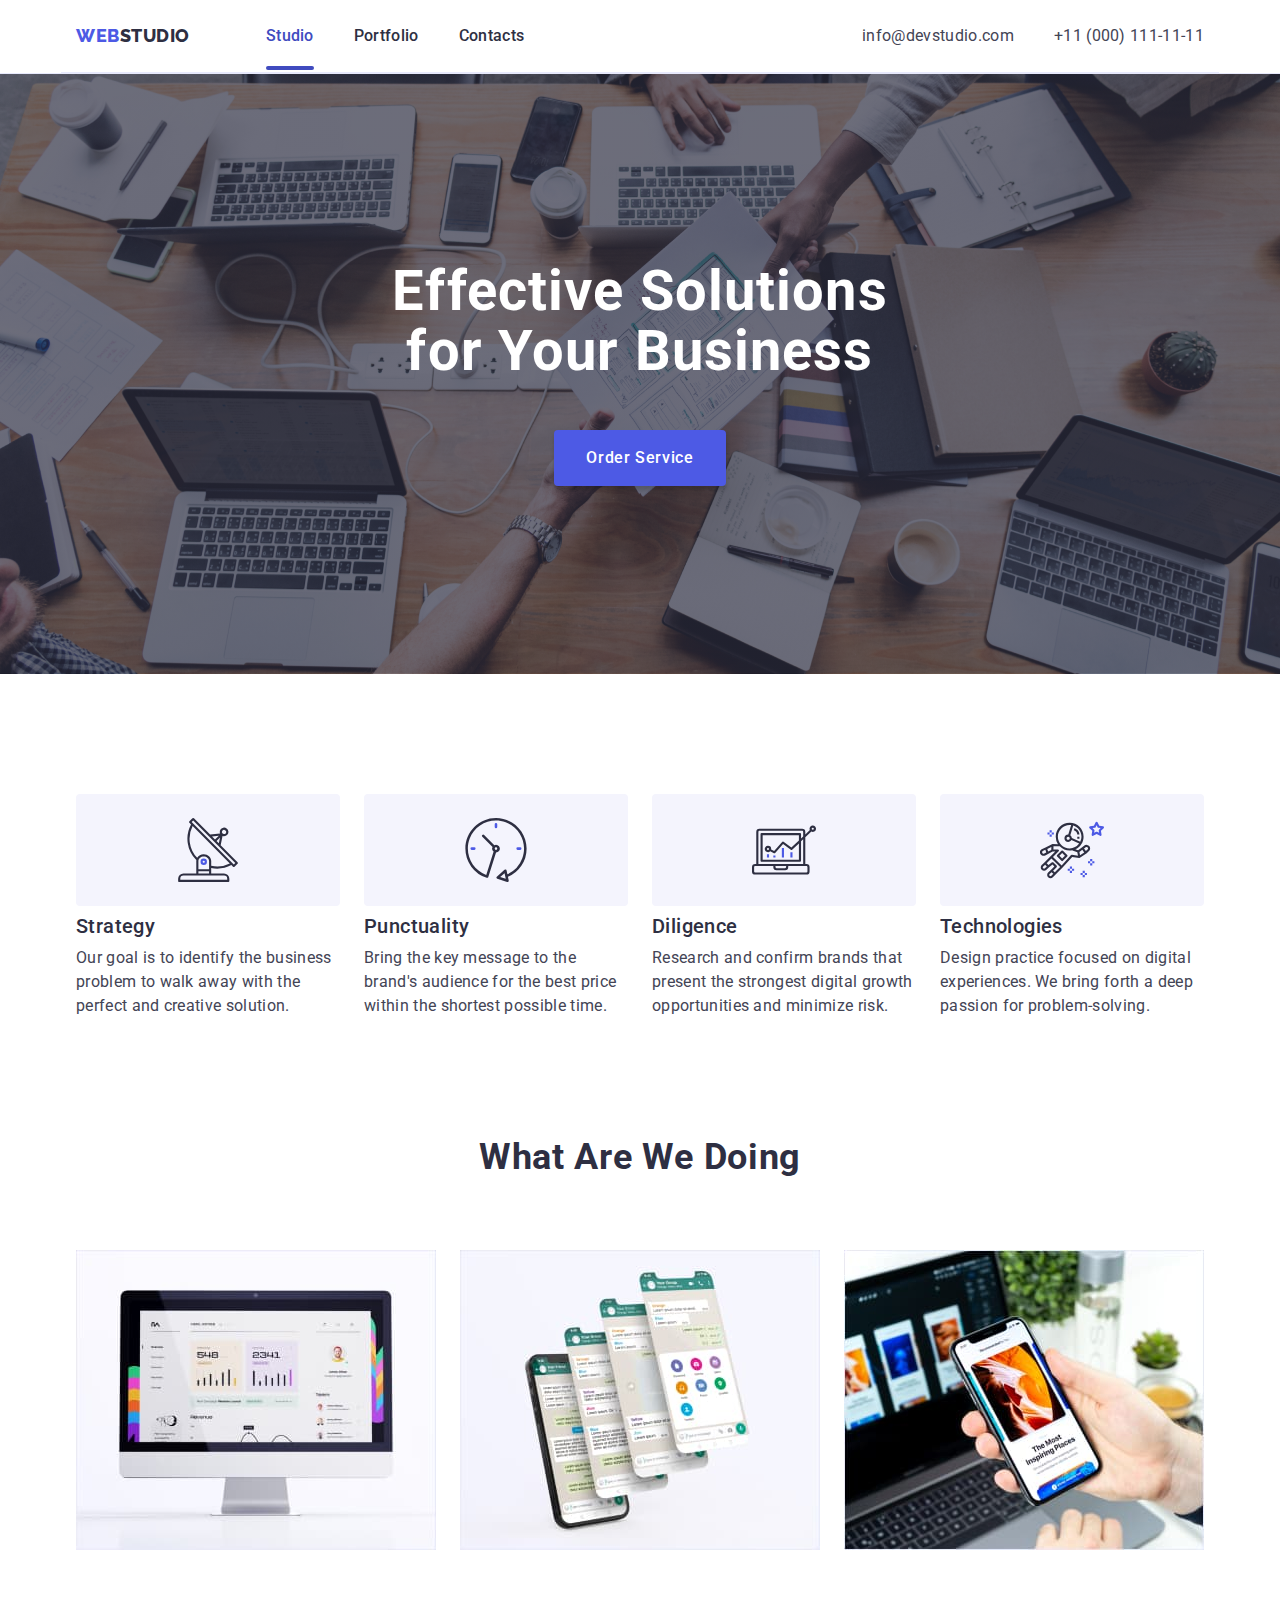
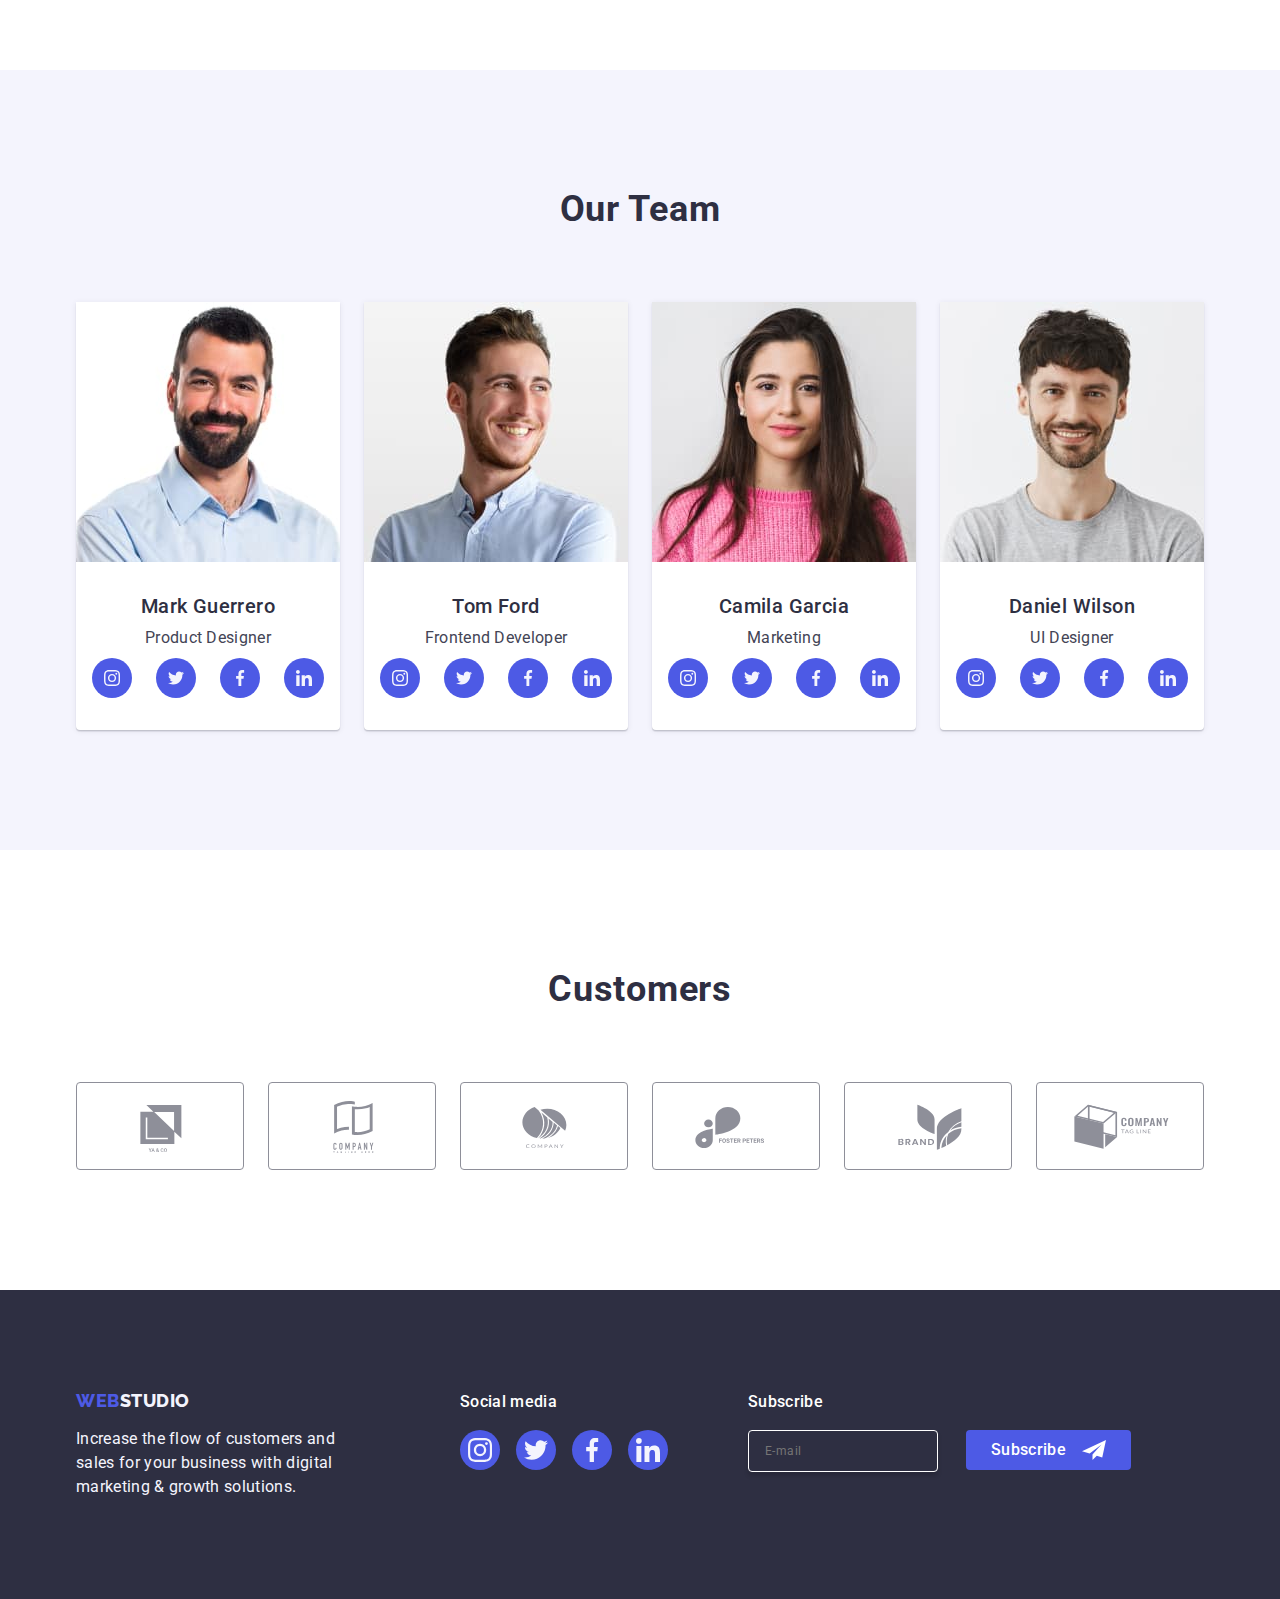
==== index.html @ 32d2d0d8 "added modal styles" ====
<!DOCTYPE html>
<html lang="en">
  <head>
    <meta charset="UTF-8" />
    <meta http-equiv="X-UA-Compatible" content="IE=edge" />
    <meta name="viewport" content="width=device-width, initial-scale=1.0" />
    <title>WebStudio</title>
    <link
      rel="stylesheet"
      href="https://cdnjs.cloudflare.com/ajax/libs/modern-normalize/2.0.0/modern-normalize.min.css"
    />
    <link rel="stylesheet" href="./css/styles.css" />
    <link rel="preconnect" href="https://fonts.googleapis.com" />
    <link rel="preconnect" href="https://fonts.gstatic.com" crossorigin />
    <link
      href="https://fonts.googleapis.com/css2?family=Raleway:wght@800&family=Roboto:wght@400;500;700;900&display=swap"
      rel="stylesheet"
    />
  </head>
  <body>
    <header class="header">
      <div class="hdr-container container">
        <nav class="nav-menu">
          <a href="./index.html" class="web link"
            >Web<span class="studio link">Studio</span></a
          >
          <ul class="nav-menu-list">
            <li>
              <a class="nav-menu-item current link" href="./index.html">Studio</a>
            </li>
            <li>
              <a class="nav-menu-item link" href="./portfolio.html"
                >Portfolio</a
              >
            </li>
            <li><a class="nav-menu-item link" href="">Contacts</a></li>
          </ul>
        </nav>
        <address class="address">
          <ul class="address-item link">
            <li>
              <a class="reference link" href="mailto:info@devstudio.com"
                >info@devstudio.com</a
              >
            </li>
            <li>
              <a class="reference link" href="tel:+110001111111"
                >+11 (000) 111-11-11</a
              >
            </li>
          </ul>
        </address>
      </div>
    </header>
    <main>
      <section class="hero-section">
        <div class="hero-container container">
          <h1 class="hero-title">Effective Solutions for Your Business</h1>
          <button class="hero-btn" type="button" data-modal-open>Order Service</button>
        </div>
      </section>
      <section class="features-section">
        <div class="features container">
          <h2 class="top visually-hidden">Features</h2>
          <ul class="features-list list">
            <li class="features-item">
              <div class="features-div">
              <svg class="features-icon" width="64" height="64">
                <use href="./images/icons.svg#icon-antenna"></use>
              </svg></div>
              <h3 class="features-subtitle">Strategy</h3>
              <p class="filter-text">
                Our goal is to identify the business problem to walk away with
                the perfect and creative solution.
              </p>
            </li>
            <li class="features-item">
              <div class="features-div">
              <svg class="features-icon" width="64" height="64">
                <use href="./images/icons.svg#icon-clock"></use>
              </svg></div>
              <h3 class="features-subtitle">Punctuality</h3>
              <p class="filter-text">
                Bring the key message to the brand's audience for the best price
                within the shortest possible time.
              </p>
            </li>
            <li class="features-item">
              <div class="features-div">
              <svg class="features-icon" width="64" height="64">
                <use href="./images/icons.svg#icon-diagram"></use>
              </svg></div>
              <h3 class="features-subtitle">Diligence</h3>
              <p class="filter-text">
                Research and confirm brands that present the strongest digital
                growth opportunities and minimize risk.
              </p>
            </li>
            <li class="features-item">
              <div class="features-div">
              <svg class="features-icon" width="64" height="64">
                <use href="./images/icons.svg#icon-astronaut"></use>
              </svg></div>
              <h3 class="features-subtitle">Technologies</h3>
              <p class="filter-text">
                Design practice focused on digital experiences. We bring forth a
                deep passion for problem-solving.
              </p>
            </li>
          </ul>
        </div>
      </section>
      <section class="features-section-two">
        <div class="container">
          <h2 class="sub-hdr">What are we doing</h2>
          <ul class="sub-list list">
            <li class="sub-list-item">
              <img src="./images/display.jpg" alt="display" width="360" />
            </li>
            <li class="sub-list-item">
              <img
                src="./images/screen-protector.jpg"
                alt="screen-protector"
                width="360"
              />
            </li>
            <li class="sub-list-item">
              <img src="./images/phone.jpg" alt="phone" width="360" />
            </li>
          </ul>
        </div>
      </section>
      <section class="features-section-three">
        <div class="container">
          <h2 class="sub-hdr">Our Team</h2>
          <ul class="sub-hdr-list list">
            <li class="list-bg">
              <img
                src="./images/team-mbr-1.jpg"
                alt="team-member-1"
                width="264"
              />
              <div class="member-card">
                <h3 class="subtitle">Mark Guerrero</h3>
                <p class="text">Product Designer</p>
                <ul class="social-media-team list">
                  <li class="team-icon">
                    <a href="" class="social-media-icons">
                  <svg class="icon" width="16" height="16">
                  <use href="./images/icons.svg#icon-instagram"></use>
                  </svg></a></li>
                  <li class="team-icon">
                    <a href="" class="social-media-icons">
                  <svg class="icon" width="16" height="16">
                    <use href="./images/icons.svg#icon-twitter"></use>
                    </svg></a></li>
                    <li class="team-icon">
                      <a href="" class="social-media-icons">
                    <svg class="icon" width="16" height="16">
                      <use href="./images/icons.svg#icon-facebook"></use>
                      </svg></a></li>
                      <li class="team-icon">
                        <a href="" class="social-media-icons">
                    <svg class="icon" width="16" height="16">
                        <use href="./images/icons.svg#icon-linkedin"></use>
                        </svg></a></li>
                </ul>
              </div>
            </li>
            <li class="list-bg">
              <img
                src="./images/team-mbr-2.jpg"
                alt="team-member-2"
                width="264"
              />
              <div class="member-card">
                <h3 class="subtitle">Tom Ford</h3>
                <p class="text">Frontend Developer</p>
                <ul class="social-media-team list">
                  <li class="team-icon">
                    <a href="" class="social-media-icons">
                  <svg class="icon" width="16" height="16">
                  <use href="./images/icons.svg#icon-instagram"></use>
                  </svg></a></li>
                  <li class="team-icon">
                    <a href="" class="social-media-icons">
                  <svg class="icon" width="16" height="16">
                    <use href="./images/icons.svg#icon-twitter"></use>
                    </svg></a></li>
                    <li class="team-icon">
                      <a href="" class="social-media-icons">
                    <svg class="icon" width="16" height="16">
                      <use href="./images/icons.svg#icon-facebook"></use>
                      </svg></a></li>
                      <li class="team-icon">
                        <a href="" class="social-media-icons">
                    <svg class="icon" width="16" height="16">
                        <use href="./images/icons.svg#icon-linkedin"></use>
                        </svg></a></li>
                </ul>
              </div>
            </li>
            <li class="list-bg">
              <img
                src="./images/team-mbr-3.jpg"
                alt="team-member-3"
                width="264"
              />
              <div class="member-card">
                <h3 class="subtitle">Camila Garcia</h3>
                <p class="text">Marketing</p>
                <ul class="social-media-team list">
                  <li class="team-icon">
                    <a href="" class="social-media-icons">
                  <svg class="icon" width="16" height="16">
                  <use href="./images/icons.svg#icon-instagram"></use>
                  </svg></a></li>
                  <li class="team-icon">
                    <a href="" class="social-media-icons">
                  <svg class="icon" width="16" height="16">
                    <use href="./images/icons.svg#icon-twitter"></use>
                    </svg></a></li>
                    <li class="team-icon">
                      <a href="" class="social-media-icons">
                    <svg class="icon" width="16" height="16">
                      <use href="./images/icons.svg#icon-facebook"></use>
                      </svg></a></li>
                      <li class="team-icon">
                        <a href="" class="social-media-icons">
                    <svg class="icon" width="16" height="16">
                        <use href="./images/icons.svg#icon-linkedin"></use>
                        </svg></a></li>
                </ul>
              </div>
            </li>
            <li class="list-bg">
              <img
                src="./images/team-mbr-4.jpg"
                alt="team-member-4"
                width="264"
              />
              <div class="member-card">
                <h3 class="subtitle">Daniel Wilson</h3>
                <p class="text">UI Designer</p>
                <ul class="social-media-team list">
                  <li class="team-icon">
                    <a href="" class="social-media-icons">
                  <svg class="icon" width="16" height="16">
                  <use href="./images/icons.svg#icon-instagram"></use>
                  </svg></a></li>
                  <li class="team-icon">
                    <a href="" class="social-media-icons">
                  <svg class="icon" width="16" height="16">
                    <use href="./images/icons.svg#icon-twitter"></use>
                    </svg></a></li>
                    <li class="team-icon">
                      <a href="" class="social-media-icons">
                    <svg class="icon" width="16" height="16">
                      <use href="./images/icons.svg#icon-facebook"></use>
                      </svg></a></li>
                      <li class="team-icon">
                        <a href="" class="social-media-icons">
                    <svg class="icon" width="16" height="16">
                        <use href="./images/icons.svg#icon-linkedin"></use>
                        </svg></a></li>
                </ul>
              </div>
            </li>
          </ul>
        </div>
      </section>
      <section class="features-section-four">
        <div class="container">
          <h2 class="sub-hdr">Customers</h2>
          <ul class="customers-list list">
            <li class="customers-list-item">
              <a href="" class="customers-list-icon">
              <svg class="customers-icon" width="104" height="56">
                <use href="./images/icons.svg#icon-logo-1"></use>
              </svg></a>
            </li>
            <li class="customers-list-item">
              <a href="" class="customers-list-icon">
              <svg class="customers-icon" width="104" height="56">
                <use href="./images/icons.svg#icon-logo-2"></use>
              </svg></a>
            </li>
            <li class="customers-list-item">
              <a href="" class="customers-list-icon">
              <svg class="customers-icon" width="104" height="56">
                <use href="./images/icons.svg#icon-logo-3"></use>
              </svg></a>
            </li>
            <li class="customers-list-item">
              <a href="" class="customers-list-icon">
              <svg class="customers-icon" width="104" height="56">
                <use href="./images/icons.svg#icon-logo-4"></use>
              </svg></a>
            </li>
            <li class="customers-list-item">
              <a href="" class="customers-list-icon">
              <svg class="customers-icon" width="104" height="56">
                <use href="./images/icons.svg#icon-logo-5"></use>
              </svg></a>
            </li>
            <li class="customers-list-item">
              <a href="" class="customers-list-icon">
              <svg class="customers-icon" width="104" height="56">
                <use href="./images/icons.svg#icon-logo-6"></use>
              </svg></a>
            </li>
          </ul>
        </div>
      </section>
    </main>
    <footer class="ftr ">
      <div class="footer-container container">
      <div class="footer-wrapper">
        <a href="./index.html" class="footer-web link"
          >Web<span class="footer link">Studio</span></a
        >
        <p class="footer-text">
          Increase the flow of customers and sales for your business with
          digital marketing & growth solutions.
        </p>
      </div>
      <div>
        <p class="social-media-text">Social media</p>
        <ul class="ftr-social-media list">
          <li class="ftr-icon-list">
            <a href="" class="ftr-icon-item">
          <svg class="ftr-icon" width="24" height="24">
          <use href="./images/icons.svg#icon-instagram"></use>
          </svg></a></li>
          <li class="ftr-icon-list">
            <a href="" class="ftr-icon-item">
          <svg class="ftr-icon" width="24" height="24">
            <use href="./images/icons.svg#icon-twitter"></use>
            </svg></a></li>
            <li class="ftr-icon-list">
              <a href="" class="ftr-icon-item">
            <svg class="ftr-icon" width="24" height="24">
              <use href="./images/icons.svg#icon-facebook"></use>
              </svg></a></li>
            <li class="ftr-icon-list">
              <a href="" class="ftr-icon-item">
            <svg class="ftr-icon" width="24" height="24">
                <use href="./images/icons.svg#icon-linkedin"></use>
                </svg></a></li>
        </ul>
      </div>
      <div class="footer-form">
        <p class="social-media-text">Subscribe</p>
        <form>
            <input class="form-email" type="email" name="form-email" placeholder="E-mail" />
            <button class="subscribe-button" type="submit">Subscribe
              <svg class="subscribe-icon" width="24" height="24">
                <use href="./images/icons.svg#icon-letter"></use>
                </svg>
            </button>
        </form>
      </div></div>
    </footer>
    <div class="backdrop is-hidden" data-modal>
      <div class="modal">
        <button class="modal-btn" type="button" data-modal-close>
          <svg class="modal-btn-icon" width="8" height="8">
            <use href="./images/icons.svg#icon-x"></use>
          </svg>
        </button>
    
    <strong class="modal-caption">Leave your contacts and we will call you back</strong>
    <form class="modal-form">
      <label class="modal-label" for="name">Name </label>
      <div class="modal-text-field">
        <svg class="modal-form-icon" width="18" height="18">
          <use href="./images/icons.svg#icon-name"></use>
          </svg>
          <input class="modal-name-text" type="text" id="name" />
     </div>
      <label class="modal-label" for="phone">Phone</label>
      <div class="modal-text-field">
        <svg class="modal-form-icon" width="18" height="18">
          <use href="./images/icons.svg#icon-telephone"></use>
          </svg>
          <input class="modal-name-text" type="text" id="phone" />
      </div> 
      <label class="modal-label" for="email">Email</label>
        <div class="modal-text-field">
        <svg class="modal-form-icon" width="18" height="18">
          <use href="./images/icons.svg#icon-email"></use>
          </svg>
          <input class="modal-name-text" type="text" id="email" />
      </div>
      <label class="modal-label" for="comment">Comment</label>
        <textarea class="modal-field" id="comment" name="comment-text" placeholder="Text input" rows="6"></textarea>
      <label class="modal-form-agreement" >
        <input class="checkbox" type="checkbox" name="privacy-policy" value="user-agreement" />
        <span class="modal-form-desc">
        I accept the terms and conditions of the 
      <a href="" target="_blank" rel="noopener noreferrer">Privacy Policy</a>
    </span>
  </label>
      <button class="send-button" type="submit">Send</button>
        </form>
  </div>
  <script src="./js/modal.js"></script>
  </body>
</html>
---- css/styles.css ----
:root {
  --ftr-bg: #2e2f42;
  --light: #ffffff;
  --navy-blue: #2e2f42;
  --blue: #4d5ae5;
  --whitish: #f4f4fd;
  --whiteblue: #8e8f99;
}
*,
*::before,
*::after {
  box-sizing: border-box;
}
.container {
  width: 1158px;
  margin: 0 auto;
  padding: 0 15px 0 15px;
}
body {
  display: flex;
  flex-direction: column;
  font-family: "Roboto", sans-serif;
  background-color: var(--light);
  color: #434455;
  min-height: 100vh;
}
h1,
h2,
h3,
p,
ul {
  margin: 0;
  padding-left: 0;
}
main {
  flex-grow: 1;
}
img {
  display: block;
}
.link {
  text-decoration: none;
}
.header {
  box-shadow: 0px 2px 1px rgba(46, 47, 66, 0.08),
    0px 1px 1px rgba(46, 47, 66, 0.16), 0px 1px 6px rgba(46, 47, 66, 0.08);
  border-bottom: 1px solid #e7e9fc;
}
.hdr-container {
  display: flex;
  justify-content: space-between;
  border-bottom: 1px solid #e7e9fc;
}
.visually-hidden {
  position: absolute;
  width: 1px;
  height: 1px;
  margin: -1px;
  border: 0;
  padding: 0;
  white-space: nowrap;
  clip-path: inset(100%);
  clip: rect(0 0 0 0);
  overflow: hidden;
}
.web {
  color: var(--blue);
  font-family: Raleway, sans-serif;
  font-size: 18px;
  font-weight: 800;
  line-height: 1.17;
  letter-spacing: 0.03em;
  text-transform: uppercase;
  margin-right: 76px;
}
.studio {
  color: var(--navy-blue);
}
.address-item {
  display: flex;
  justify-content: flex-end;
  list-style: none;
  gap: 40px;
}
.nav-menu {
  display: flex;
  align-items: center;
}
.nav-menu-item {
  position: relative;
  color: #2E2F42;
  font-size: 16px;
  font-weight: 500;
  line-height: 1.5;
  letter-spacing: 0.02em;
  padding: 24px 0 24px;
  transition: color 250ms cubic-bezier(0.4, 0, 0.2, 1);
}
.nav-menu-item:hover {
  color: #404bbf;
}
.nav-menu-item.current {
  color: #404bbf;
}
.nav-menu-item.current::after {
 background-color: #404bbf;
 content: "";
  position: absolute;
  bottom: 0;
  left: 0;
  display: block;
  bottom: -1px;
  border-radius: 2px;
  width: 100%;
  height: 4px;
}
.nav-menu:hover, .nav-menu:focus {
  color: #404bbf;
}
.nav-menu-list {
  position: relative;
  display: flex;
  gap: 40px;
  list-style: none;
}
.nav-menu-list:last-child {
  margin-right: 0;
}
.reference {
  color: #434455;
  font-size: 16px;
  font-weight: 400;
  line-height: 1.5;
  letter-spacing: 0.02em;
  transition: color 250ms cubic-bezier(0.4, 0, 0.2, 1);
}
.reference:hover, .reference:focus {
  color: #404bbf;
}
.address {
  font-style: normal;
  padding: 24px 0 24px;
}
.hero-container {
  display: flex;
  flex-direction: column;
  align-items: center;
  justify-content: center;
  gap: 48px;
}
.hero-title {
  color: var(--light);
  font-size: 56px;
  font-weight: 700;
  line-height: 1.07;
  letter-spacing: 0.02em;
  text-align: center;
  max-width: 496px;
}
.sub-hdr-list {
  display: flex;
  gap: 24px;
}
.hero-section {
  background-color: var(--ftr-bg);
  padding: 188px 0;
  background-image: linear-gradient(
      rgba(46, 47, 66, 0.7),
      rgba(46, 47, 66, 0.7)
    ),
    url(../images/office.jpg);
  background-repeat: no-repeat;
  background-size: cover;
  background-position: center;
  max-width: 1440px;
  margin: 0 auto;
}
.hero-btn {
  display: block;
  color: var(--light);
  font-family: "Roboto", sans-serif;
  font-weight: 500;
  font-size: 16px;
  line-height: 1.5;
  letter-spacing: 0.04em;
  background-color: #4d5ae5;
  cursor: pointer;
  padding: 16px 32px;
  border-radius: 4px;
  box-shadow: 0px 4px 4px 0px rgba(0, 0, 0, 0.15);
  min-width: 169px;
  height: 56px;
  border: none;
  transition: background-color 250ms cubic-bezier(0.4, 0, 0.2, 1);
}
.hero-btn:hover, .hero-btn:focus {
  background-color: #404bbf;
}
.features-section {
  padding: 120px 0;
}
.features-section-two {
  padding-bottom: 120px;
}
.features-section-three {
  background: #f4f4fd;
  padding: 120px 0;
}
.features-list {
  display: flex;
  gap: 24px;
}
.features-item {
  width: calc((100% - 72px) / 4);
}
.features-div {
  display: flex;
  justify-content: center;
  align-items: center;
  background-color: #f4f4fd;
  border-radius: 4px;
  margin-bottom: 8px;
  height: 112px;
}

.top {
  color: var(--ftr-bg);
  font-size: 36px;
  font-weight: 500;
  line-height: 1.11;
  text-transform: capitalize;
  letter-spacing: 0.02em;
}
.features {
  display: flex;
  margin: 0 auto;
  justify-content: space-evenly;
  align-items: center;
}
.sub-hdr {
  color: var(--ftr-bg);
  text-align: center;
  font-size: 36px;
  font-weight: 700;
  line-height: 1.11;
  letter-spacing: 0.02em;
  text-transform: capitalize;
  margin-bottom: 72px;
}
.sub-list-item {
  width: calc((100% - 48px) / 3);
}
.list {
  list-style: none;
  gap: 24px;
}
.sub-list {
  display: flex;
  align-items: center;
  gap: 24px;
}

.subtitle {
  color: var(--ftr-bg);
  font-size: 20px;
  font-weight: 500;
  line-height: 1.2;
  letter-spacing: 0.02em;
  margin-bottom: 8px;
  width: 264px;
  text-align: center;
}
.features-subtitle {
  color: var(--ftr-bg);
  font-size: 20px;
  font-weight: 500;
  line-height: 1.2;
  letter-spacing: 0.02em;
  margin-bottom: 8px;
  width: 264px;
}
.filter-subtitle {
  color: var(--ftr-bg);
  font-size: 20px;
  font-weight: 500;
  line-height: 1.2;
  letter-spacing: 0.02em;
  margin-bottom: 8px;
}
.filter-text {
  color: #434455;
  font-size: 16px;
  font-weight: 400;
  line-height: 1.5;
  letter-spacing: 0.02em;
  width: 264px;
}
.text {
  color: #434455;
  font-size: 16px;
  line-height: 1.5;
  letter-spacing: 0.02em;
  text-align: center;
  margin-bottom: 8px;
}
.filter-section {
  padding: 96px 0 120px 0;
}
.filter-btn {
  border: 1px solid #e7e9fc;
  font-family: "Roboto", sans-serif;
  background-color: #f4f4fd;
  color: var(--blue);
  font-size: 16px;
  font-weight: 500;
  line-height: 1.5;
  letter-spacing: 0.04em;
  cursor: pointer;
  border-radius: 4px;
  padding: 12px 24px;
  transition: color 250ms cubic-bezier(0.4, 0, 0.2, 1), background-color 250ms cubic-bezier(0.4, 0, 0.2, 1), border-color 250ms cubic-bezier(0.4, 0, 0.2, 1), box-shadow 250ms cubic-bezier(0.4, 0, 0.2, 1);
}
.filter-btn:hover, .filter-btn:focus {
  background-color: #404bbf;
  color: var(--light);
  border: 1px solid transparent;
  box-shadow: 0px 3px 1px rgba(0, 0, 0, 0.1), 0px 2px 1px rgba(0, 0, 0, 0.08), 0px 2px 2px rgba(0, 0, 0, 0.12);
}
.filter-item {
  width: calc((100% - 48px) / 3);
}

.filter-item a {
  transition: box-shadow 250ms cubic-bezier(0.4, 0, 0.2, 1);
}

.filter-item-wrapper {
  display: block;
  transition: box-shadow 250ms cubic-bezier(0.4, 0, 0.2, 1);
}
.filter-item-wrapper:hover, .filter-item-wrapper:focus {
  box-shadow: 0px 1px 6px rgba(46, 47, 66, 0.08), 0px 1px 1px rgba(46, 47, 66, 0.16), 0px 2px 1px rgba(46, 47, 66, 0.08);
}
.overlay {
  position: relative;
  overflow: hidden;
}
.overlay-text {
  position: absolute;
  top: 0;
  left: 0;
  padding: 40px 32px;
  height: 100%;
  width: 100%;
  background-color: #4d5ae5;
  color: var(--whitish);
  font-size: 16px;
  line-height: 1.5;
  letter-spacing: 0.02em;
  transform: translateY(100%);
  transition: transform 250ms cubic-bezier(0.4, 0, 0.2, 1);
}
.filter-item a:hover .overlay-text {
  transform: translateY(0%);
}
.filter-item a:focus .overlay-text {
  transform: translateY(0%);
}
.card-set {
  display: flex;
  flex-wrap: wrap;
  column-gap: 24px;
  row-gap: 48px;
}
.ftr {
  display: flex;
  background-color: var(--ftr-bg);
  padding: 100px 0;
}
.list-bg {
  background-color: var(--light);
  width: calc((100% - 72px) / 4);
  border-radius: 0px 0px 4px 4px;
  box-shadow: 0px 2px 1px 0px rgba(46, 47, 66, 0.08),
    0px 1px 1px 0px rgba(46, 47, 66, 0.16),
    0px 1px 6px 0px rgba(46, 47, 66, 0.08);
}
.member-card {
  padding: 32px 0;
}
.social-media-team {
  display: flex;
  justify-content: center;
  align-items: center;
  gap: 24px;
}
.social-media-icons {
  width: 100%;
  height: 100%;
  background-color: var(--blue);
  border-radius: 50%;
  display: flex;
  align-items: center;
  justify-content: center;
  transition: background-color 250ms cubic-bezier(0.4, 0, 0.2, 1);
}
.team-icon {
  width: 40px;
  height: 40px;
}
.icon {
  fill: var(--whitish);
}
.social-media-icons:hover, .social-media-icons:focus {
  background-color: #404bbf;
}
.features-section-four {
  padding-top: 120px;
  padding-bottom: 120px;
}
.customers-list {
  display: flex;
  gap: 24px;
}
.customers-icon {
  fill: currentColor;
}
.customers-list-item {
  width: calc((100% - 120px) / 6);
  height: 88px;
}
.customers-list-icon {
  width: 100%;
  height: 100%;
  border: 1px solid #8e8f99;
  border-radius: 4px;
  display: flex;
  align-items: center;
  justify-content: center;
  color: var(--whiteblue);
  transition: border-color 250ms cubic-bezier(0.4, 0, 0.2, 1),
    color 250ms cubic-bezier(0.4, 0, 0.2, 1);
}
.customers-list-icon:hover, .customers-list-icon:focus {
  border-color: #404bbf;
  color: #404bbf;
}
.filter-list {
  display: flex;
  justify-content: center;
  gap: 24px;
  margin-bottom: 72px;
}
.filter-item-text {
  padding: 32px 16px;
  border: 1px solid #e7e9fc;
  border-top: none;
}
.footer {
  color: #f4f4fd;
  font-family: Raleway, sans-serif;
  font-size: 18px;
  font-weight: 800;
  line-height: 1.17;
  letter-spacing: 0.03em;
  text-transform: uppercase;
  text-decoration: none;
}
.footer-text {
  color: var(--whitish);
  line-height: 1.5;
  letter-spacing: 0.02em;
  max-width: 264px;
}
.footer-web {
  position: relative;
  color: var(--blue);
  font-family: Raleway, sans-serif;
  font-size: 18px;
  font-weight: 800;
  line-height: 1.17;
  letter-spacing: 0.03em;
  text-transform: uppercase;
  display: inline-block;
  margin-bottom: 16px;
}
.social-media-text {
  color: #ffffff;
  font-size: 16px;
  font-weight: 500;
  line-height: 1.5;
  letter-spacing: 0.02em;
  margin-bottom: 16px;
}
.ftr-icon {
  fill: var(--whitish);
}

.footer-container {
  display: flex;
  align-items: baseline;
}
.footer-wrapper {
  margin-right: 120px;
}
.ftr-social-media {
  display: flex;
  gap: 16px;
}
.ftr-icon-list {
  width: 40px;
  height: 40px;
}
.ftr-icon-item {
  width: 100%;
  height: 100%;
  background-color: var(--blue);
  border-radius: 50%;
  display: flex;
  align-items: center;
  justify-content: center;
  transition: background-color 250ms cubic-bezier(0.4, 0, 0.2, 1);
}
.ftr-icon-item:hover,
.ftr-icon-item:focus {
  background-color: #31d0aa;
}
.form-email {
  border-radius: 4px;
border: 1px solid #FFF;
box-shadow: 0px 4px 4px 0px rgba(0, 0, 0, 0.15);
margin-right: 24px;
background-color: transparent;
padding: 8px 16px;
color: #FFF;
font-size: 12px;
font-weight: 400;
line-height: 2;
letter-spacing: 0.04em;
}
.footer-form {
  margin-left: 80px;
}
.subscribe-button {
  display: inline-flex;
  padding: 8px 24px;
  width: 165px;
  justify-content: center;
  align-items: center;
  border: none;
  gap: 16px;
  border-radius: 4px;
  background-color: #4D5AE5;
  color: #ffffff;
  font-size: 16px;
  font-weight: 500;
  line-height: 1.5;
  letter-spacing: 0.02em;
}
.subscribe-icon {
  fill: #FFFFFF;
}
.backdrop {
  position: fixed;
  top: 0;
  left: 0;
  width: 100%;
  height: 100%;
  background-color: rgba(46, 47, 66, 0.4);
  transition: opacity 250ms cubic-bezier(0.4, 0, 0.2, 1),
    visibility 250ms cubic-bezier(0.4, 0, 0.2, 1);
}
.modal {
  position: absolute;
  padding: 72px 24px 24px;
  top: 50%;
  left: 50%;
  width: 408px;
  min-height: 584px;
  border-radius: 4px;
  background: #FCFCFC;
  box-shadow: 0px 2px 1px 0px rgba(0, 0, 0, 0.20), 0px 1px 3px 0px rgba(0, 0, 0, 0.12), 0px 1px 1px 0px rgba(0, 0, 0, 0.14);
  transform: translate(-50%, -50%) scale(1);
  transition: transform 250ms cubic-bezier(0.4, 0, 0.2, 1);
}
.modal-btn {
  position: absolute;
  top: 24px;
  right: 24px;
  width: 24px; 
  height: 24px;
  display: flex;
  align-items: center;
  justify-content: center;
 background-color: #E7E9FC;
 border-radius: 50%;
 border: 1px solid rgba(0, 0, 0, 0.1);
 padding: 0;
 cursor: pointer;
 transition: background-color 250ms cubic-bezier(0.4, 0, 0.2, 1), border 250ms cubic-bezier(0.4, 0, 0.2, 1);
}
.modal-btn:hover, .modal-btn:focus {
  background-color: #404bbf;
  border: none;
  fill: #ffffff;
}
.modal-caption {
  display: block;
  margin-bottom: 16px;
  color: #2E2F42;
font-weight: 500;
line-height: 1.5;
letter-spacing: 0.02em;
}
.modal-form {

}
.modal-label {
  display: block;
  margin-bottom: 4px;
  color: #8E8F99;
  font-size: 12px;
font-weight: 400;
line-height: 14px;
letter-spacing: 0.04em;
}
.modal-text-field {
  outline: transparent;
  margin-bottom: 8px;
  border-radius: 4px;
  padding: 11px 16px;
  border: 1px solid rgba(46, 47, 66, 0.40);
  width: 100%;
  padding: 8px 16px;
}
.modal-text-field:active {
  border: 1px solid #4D5AE5;
  
}
.modal-field {
  border-radius: 4px;
  border: 1px solid rgba(46, 47, 66, 0.40);
  width: 100%;
  font-size: 12px;
  font-weight: 400;
  line-height: 14px;
  letter-spacing: 0.04em;
  padding: 8px 16px;
  resize: none;
}
.modal-name-text {
  border: none;
}
.modal-name-text:active {
  outline: none;
}
.modal-form-icon {
  fill: #2E2F42;
}

.send-button {
  border-radius: 4px;
background: #4D5AE5;
padding: 16px 32px;
box-shadow: 0px 4px 4px 0px rgba(0, 0, 0, 0.15);
color: #FFF;
text-align: center;
font-size: 16px;
font-weight: 500;
line-height: 24px;
letter-spacing: 0.64px;
border: none;
width: 169px;
}
.input[type="checkbox"] {
  stroke-width: 1px;
stroke: var(--navyblue-modal, rgba(46, 47, 66, 0.40));
}
.modal-form-desc {
  color: #8E8F99;
font-size: 12px;
font-weight: 400;
line-height: 14px;
letter-spacing: 0.04em;
}
.modal-form-agreement {
  display: block;
  margin-top: 16px;
  margin-bottom: 24px;
}
.is-hidden {
  opacity: 0;
  visibility: hidden;
  pointer-events: none;
}
.modal-btn-icon {
  transition: fill 250ms cubic-bezier(0.4, 0, 0.2, 1);
}
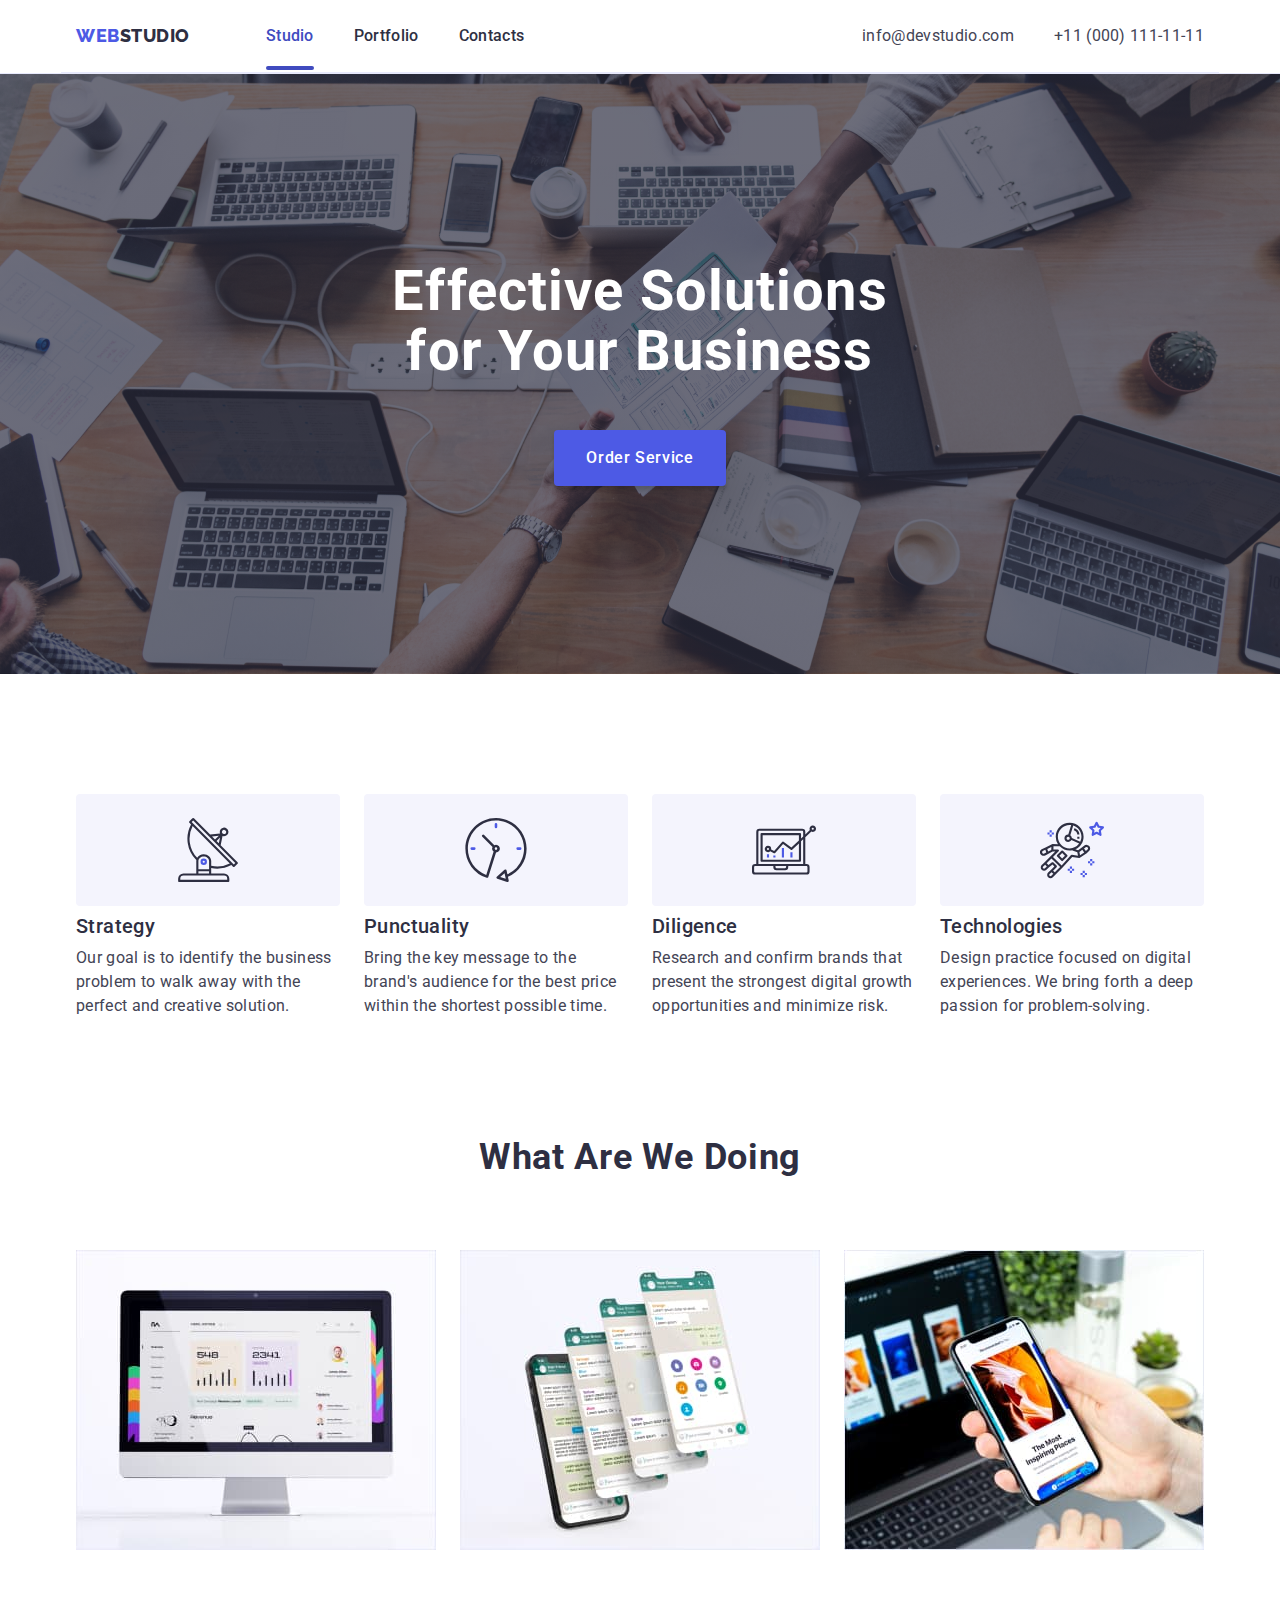
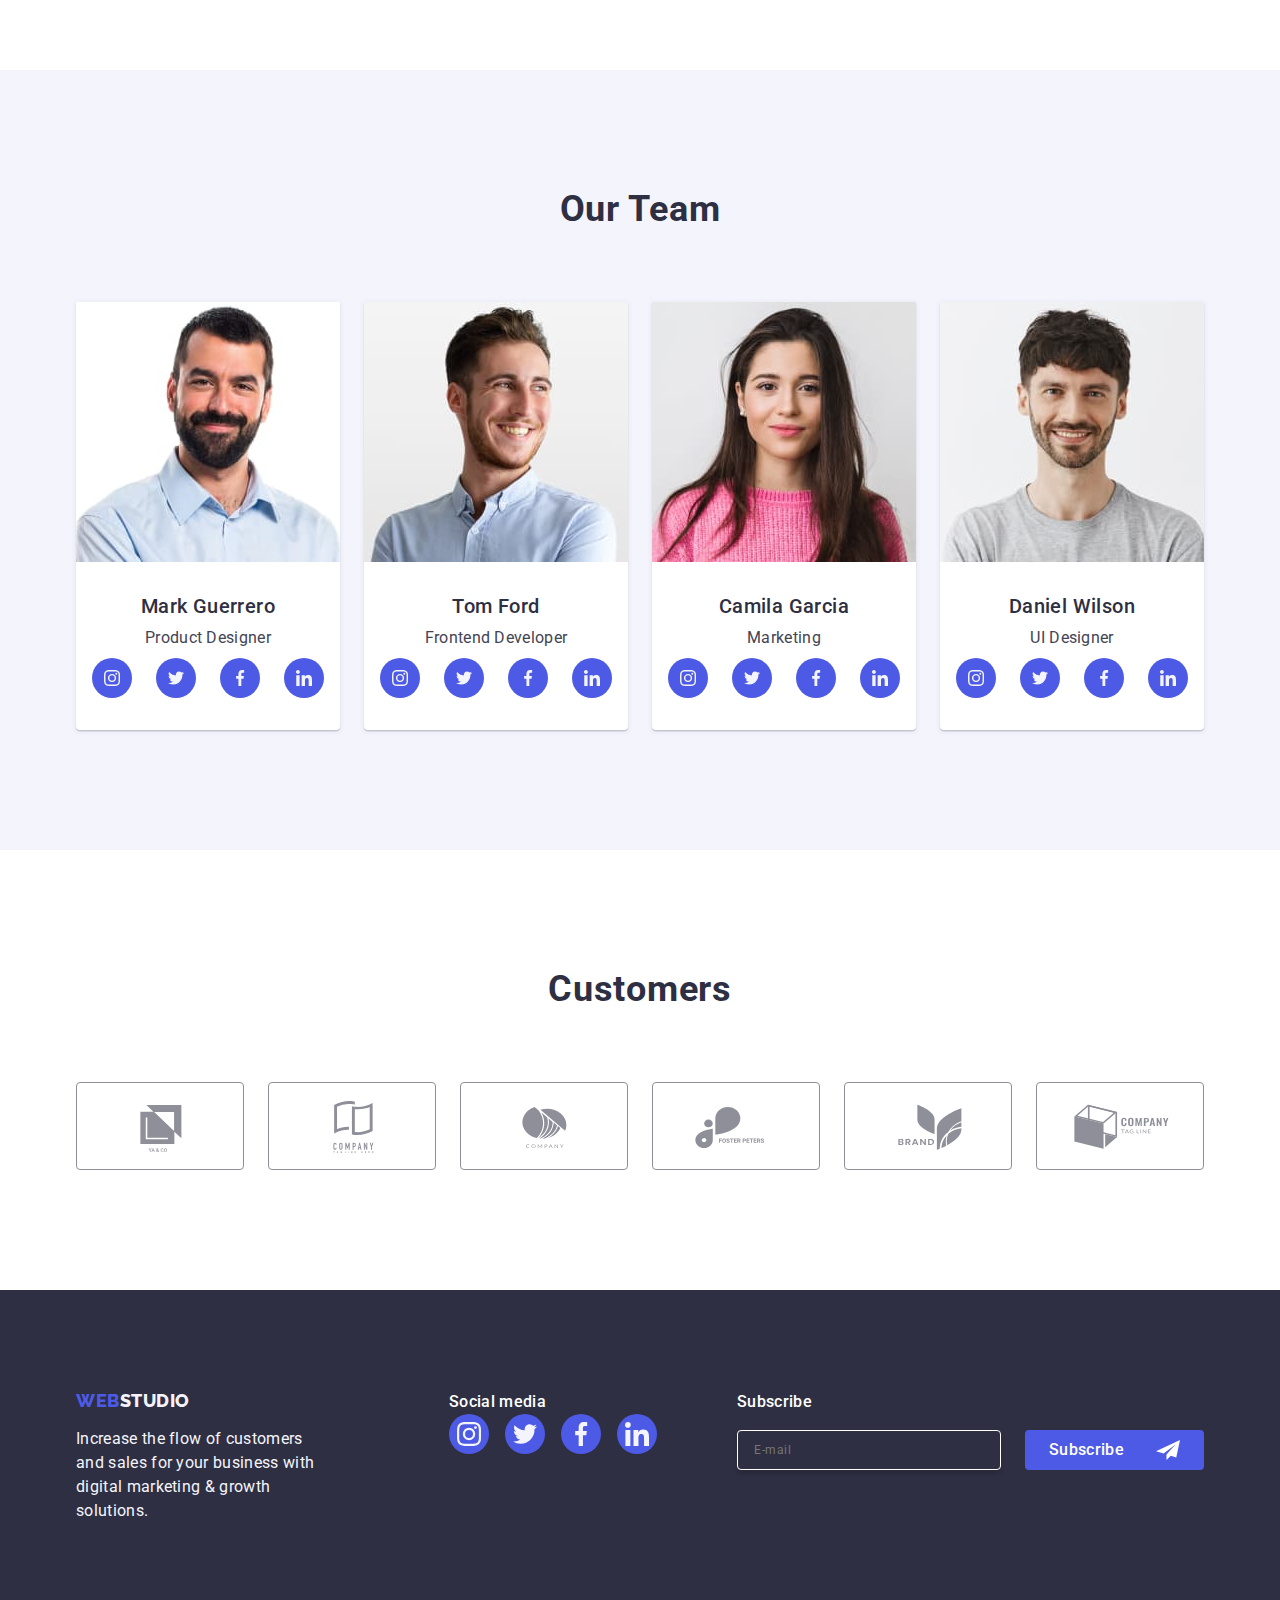
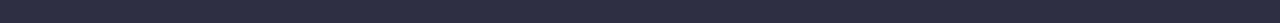
==== commit 8efe5178: "fixed footer" ====
--- a/index.html
+++ b/index.html
@@ -350,14 +350,15 @@
         </ul>
       </div>
       <div class="footer-form">
-        <p class="social-media-text">Subscribe</p>
-        <form>
+        <p class="subscribe-text">Subscribe</p>
+        <form class="form">
+          <label class="form-label">
             <input class="form-email" type="email" name="form-email" placeholder="E-mail" />
             <button class="subscribe-button" type="submit">Subscribe
               <svg class="subscribe-icon" width="24" height="24">
                 <use href="./images/icons.svg#icon-letter"></use>
                 </svg>
-            </button>
+            </button></label>
         </form>
       </div></div>
     </footer>
@@ -404,6 +405,7 @@
       <button class="send-button" type="submit">Send</button>
         </form>
   </div>
+  </div>
   <script src="./js/modal.js"></script>
   </body>
 </html>
--- a/css/styles.css
+++ b/css/styles.css
@@ -490,7 +490,6 @@
   font-weight: 500;
   line-height: 1.5;
   letter-spacing: 0.02em;
-  margin-bottom: 16px;
 }
 .ftr-icon {
   fill: var(--whitish);
@@ -525,26 +524,39 @@
 .ftr-icon-item:focus {
   background-color: #31d0aa;
 }
+.subscribe-text {
+  color: #ffffff;
+  font-size: 16px;
+  font-weight: 500;
+  line-height: 1.5;
+  letter-spacing: 0.02em;
+  margin-bottom: 16px;
+}
 .form-email {
+  width: 264px;
+  height: 40px;
   border-radius: 4px;
 border: 1px solid #FFF;
 box-shadow: 0px 4px 4px 0px rgba(0, 0, 0, 0.15);
 margin-right: 24px;
 background-color: transparent;
-padding: 8px 16px;
-color: #FFF;
+padding-left: 16px;
+color: #FFFFFF;
 font-size: 12px;
 font-weight: 400;
-line-height: 2;
+line-height: 1.5;
 letter-spacing: 0.04em;
+}
+.form-label {
+  display: inline-flex;
 }
 .footer-form {
   margin-left: 80px;
 }
 .subscribe-button {
-  display: inline-flex;
+  display: flex;
   padding: 8px 24px;
-  width: 165px;
+  min-width: 165px;
   justify-content: center;
   align-items: center;
   border: none;
@@ -559,6 +571,7 @@
 }
 .subscribe-icon {
   fill: #FFFFFF;
+  margin-left: 16px;
 }
 .backdrop {
   position: fixed;
@@ -604,6 +617,10 @@
   border: none;
   fill: #ffffff;
 }
+.form {
+  display: flex;
+  gap: 24px
+}
 .modal-caption {
   display: block;
   margin-bottom: 16px;
@@ -611,9 +628,6 @@
 font-weight: 500;
 line-height: 1.5;
 letter-spacing: 0.02em;
-}
-.modal-form {
-
 }
 .modal-label {
   display: block;
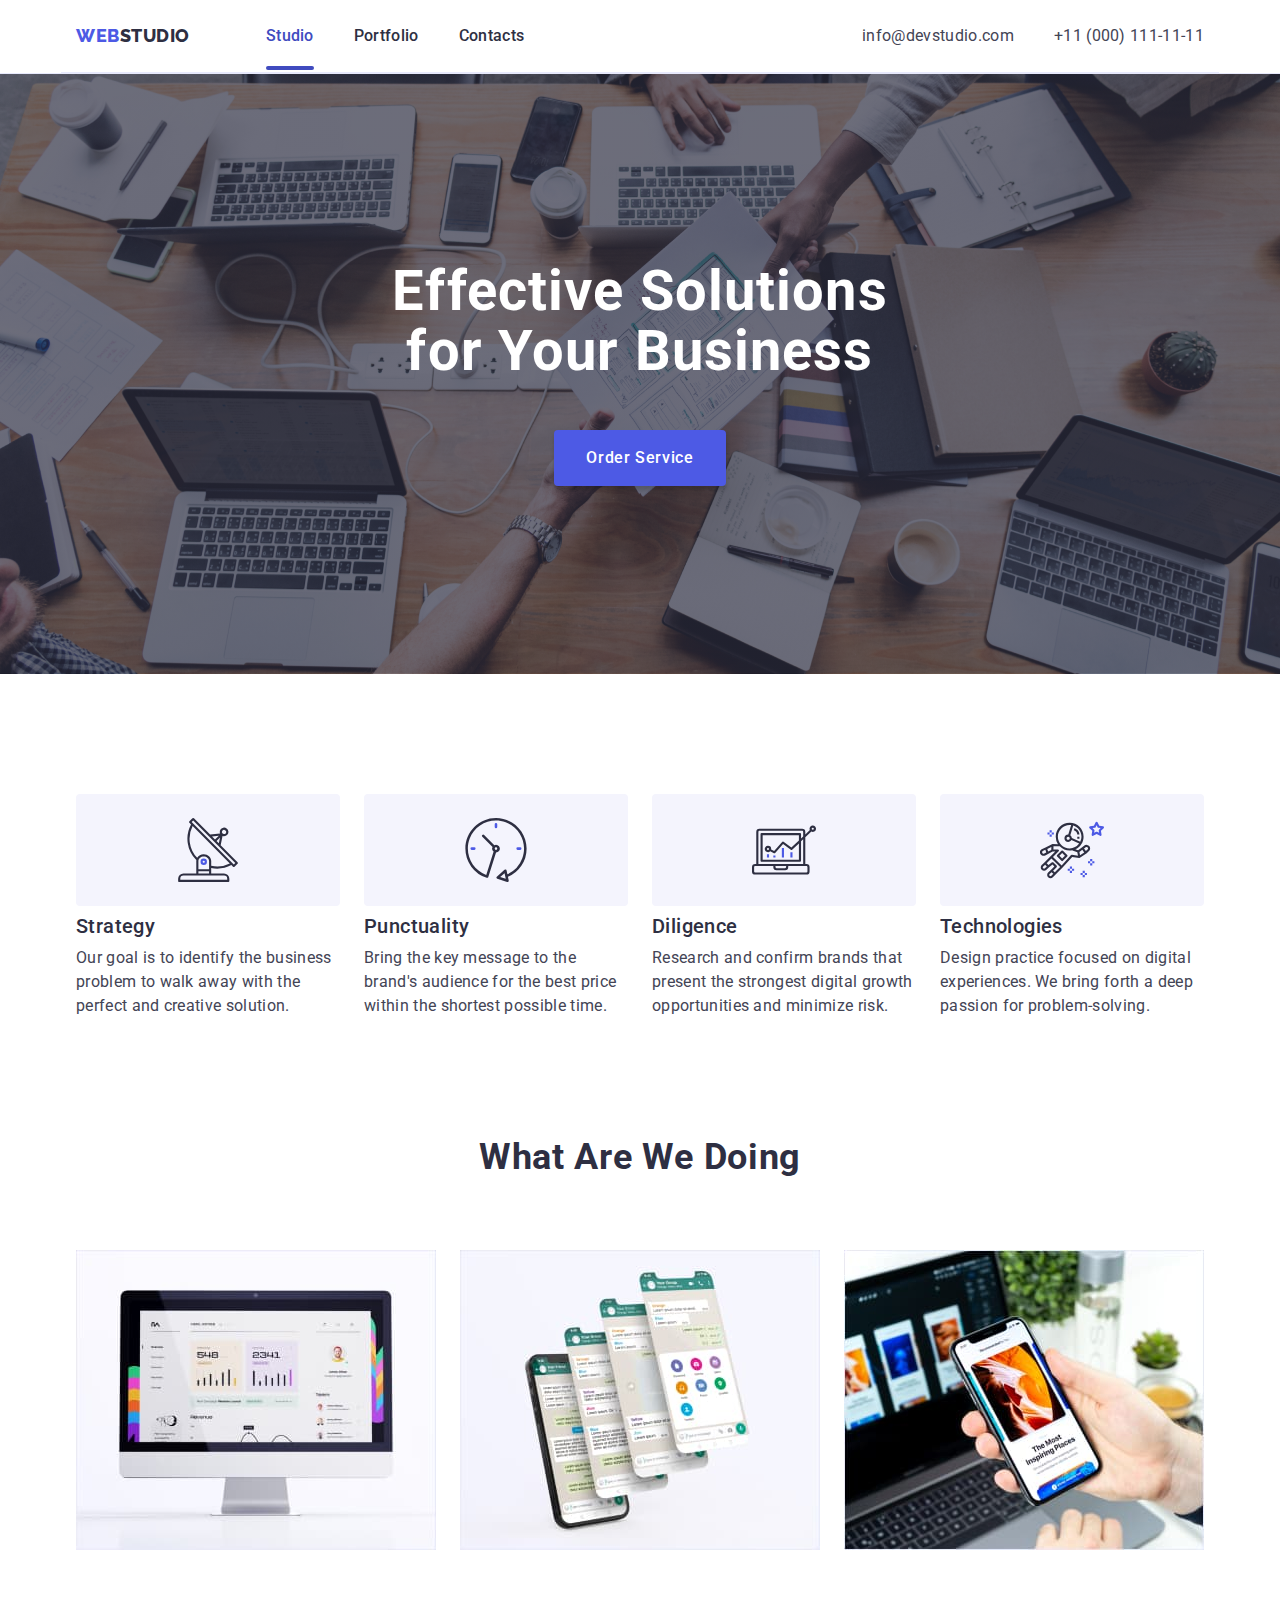
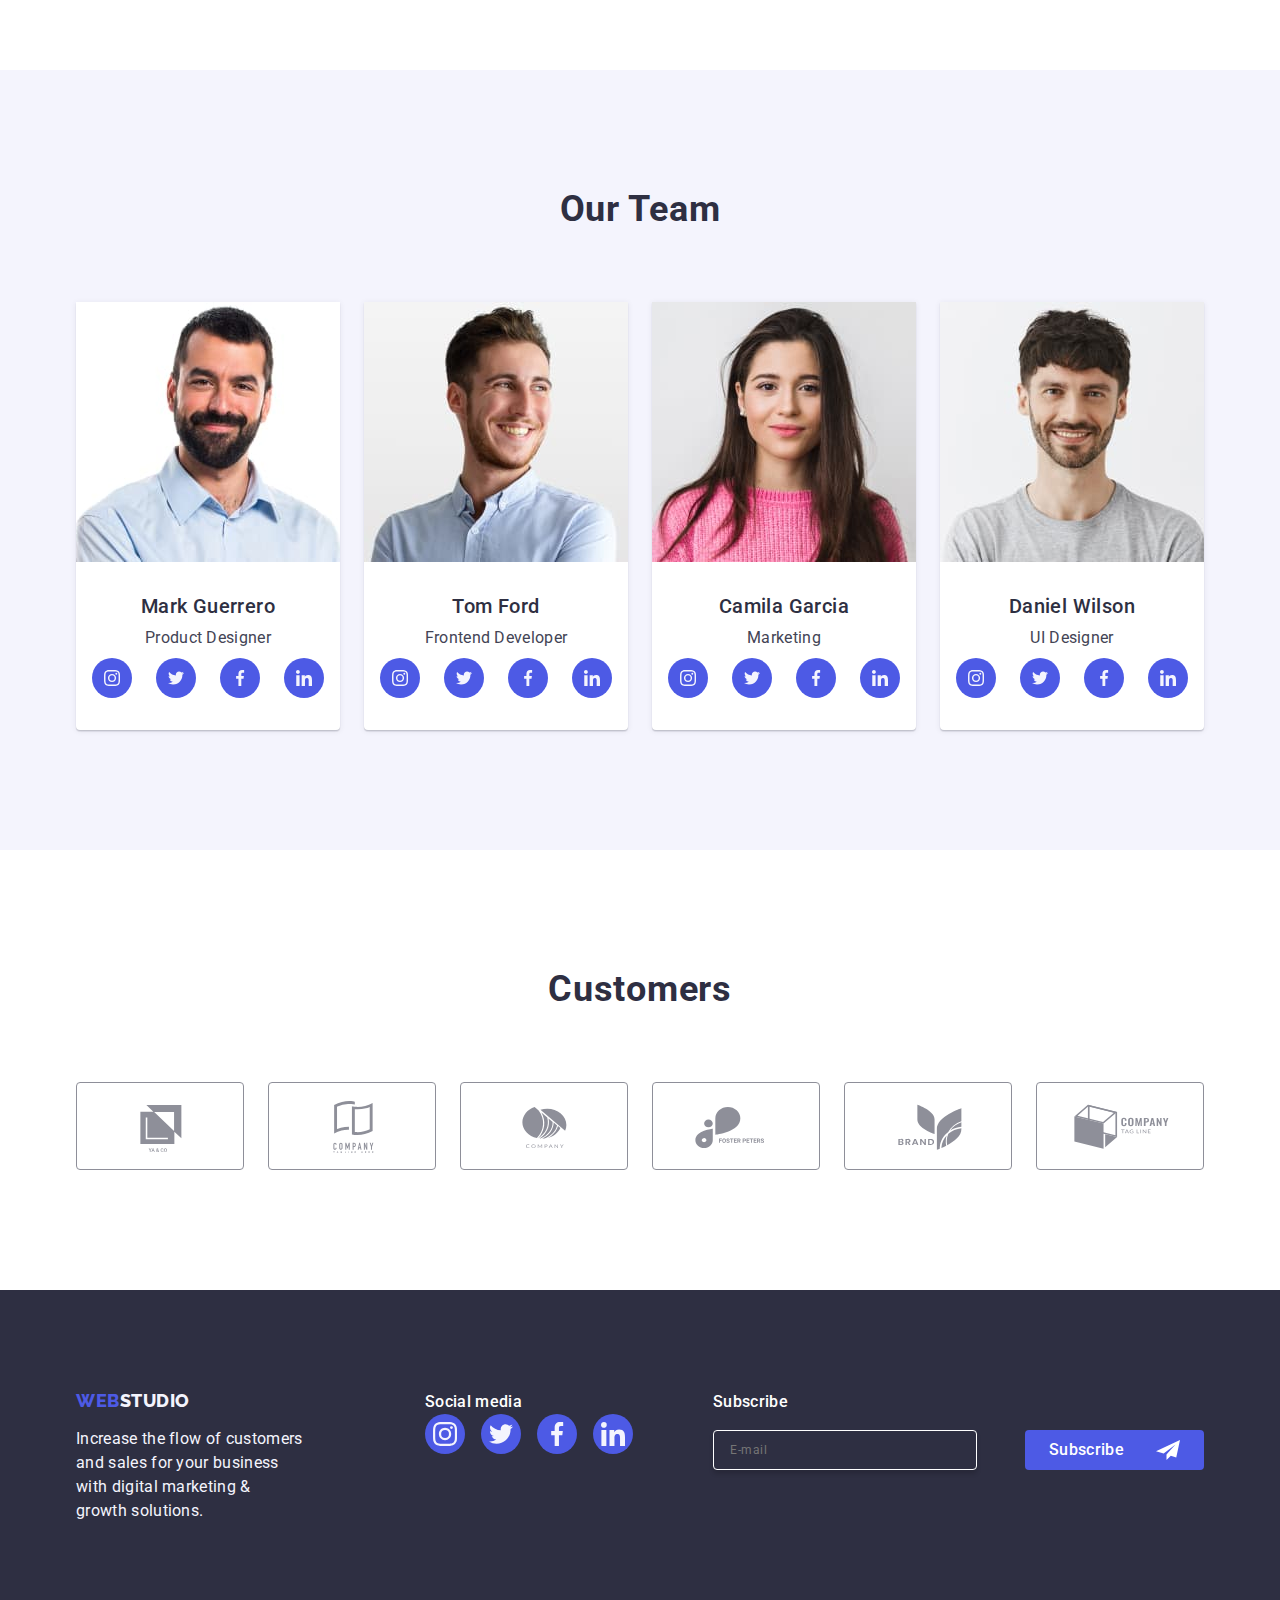
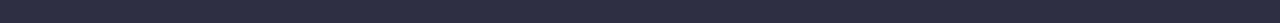
==== commit ec3617a2: "fixed footer" ====
--- a/index.html
+++ b/index.html
@@ -353,12 +353,12 @@
         <p class="subscribe-text">Subscribe</p>
         <form class="form">
           <label class="form-label">
-            <input class="form-email" type="email" name="form-email" placeholder="E-mail" />
+            <input class="form-email" type="email" name="form-email" placeholder="E-mail" /></label>
             <button class="subscribe-button" type="submit">Subscribe
               <svg class="subscribe-icon" width="24" height="24">
                 <use href="./images/icons.svg#icon-letter"></use>
                 </svg>
-            </button></label>
+            </button>
         </form>
       </div></div>
     </footer>
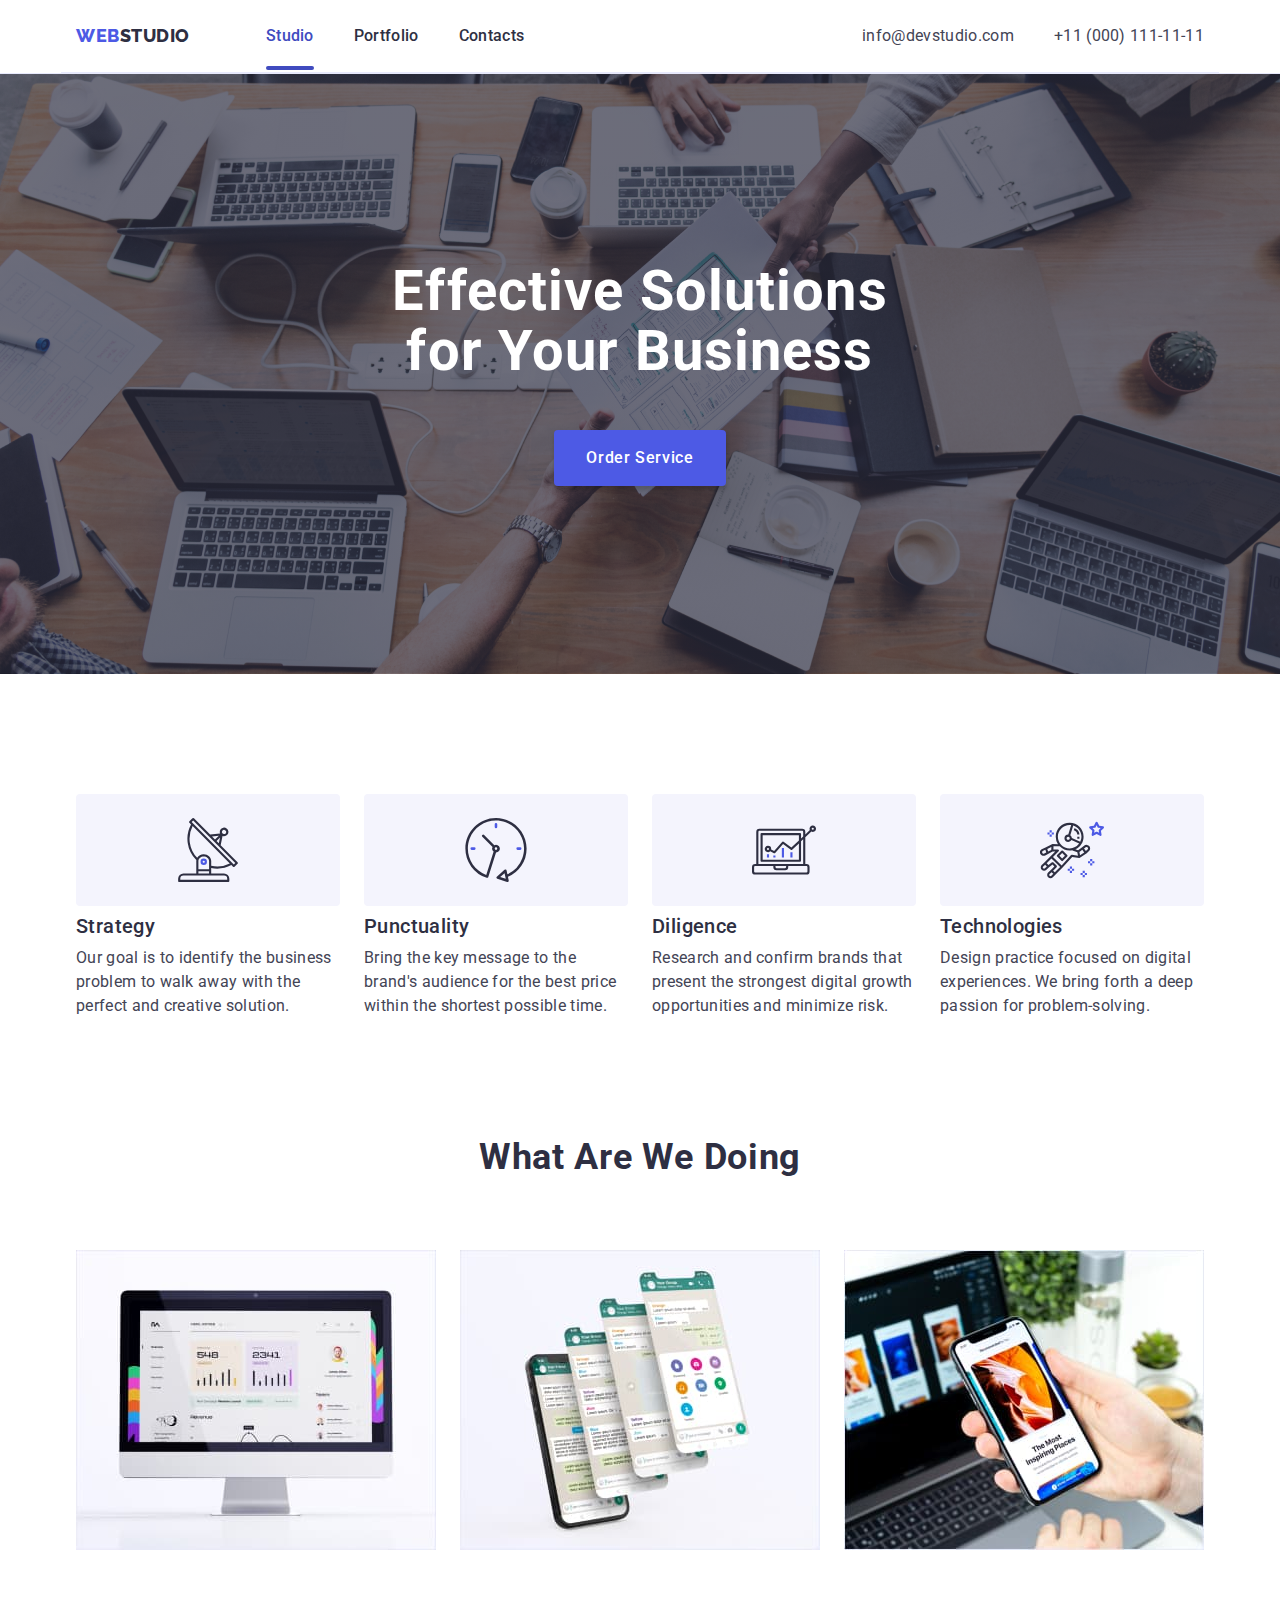
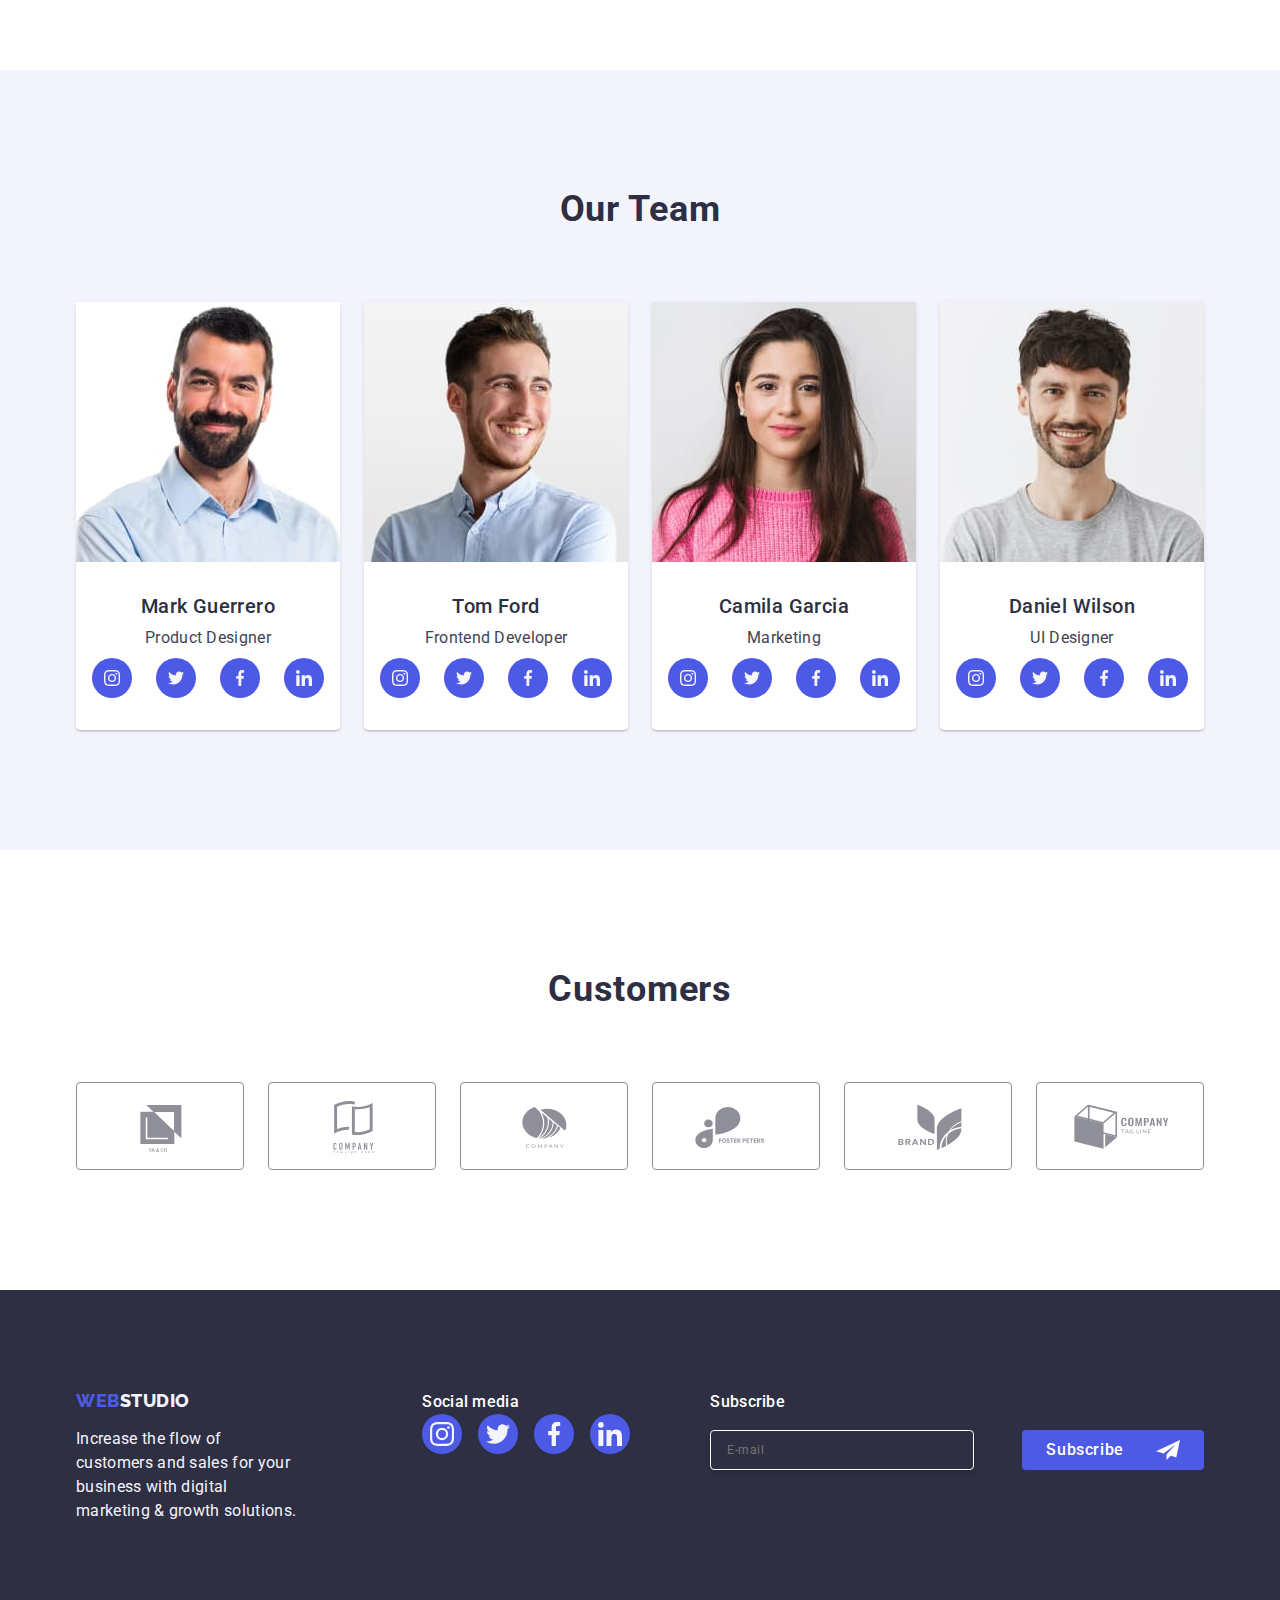
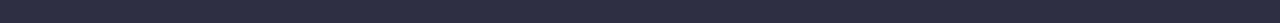
==== commit bc21095e: "fixed modal window" ====
--- a/index.html
+++ b/index.html
@@ -370,38 +370,48 @@
           </svg>
         </button>
     
-    <strong class="modal-caption">Leave your contacts and we will call you back</strong>
+    <p class="modal-caption">Leave your contacts and we will call you back</p>
     <form class="modal-form">
-      <label class="modal-label" for="name">Name </label>
+      <div>
+      <label class="modal-label" for="user-name">Name </label>
       <div class="modal-text-field">
+        <input class="modal-name-text" type="text" id="user-name" />
         <svg class="modal-form-icon" width="18" height="18">
           <use href="./images/icons.svg#icon-name"></use>
           </svg>
-          <input class="modal-name-text" type="text" id="name" />
      </div>
+      </div>
+      <div>
       <label class="modal-label" for="phone">Phone</label>
       <div class="modal-text-field">
         <svg class="modal-form-icon" width="18" height="18">
           <use href="./images/icons.svg#icon-telephone"></use>
           </svg>
           <input class="modal-name-text" type="text" id="phone" />
-      </div> 
+      </div></div> 
+      <div>
       <label class="modal-label" for="email">Email</label>
-        <div class="modal-text-field">
+        <div class="modal-text-field"> 
         <svg class="modal-form-icon" width="18" height="18">
           <use href="./images/icons.svg#icon-email"></use>
           </svg>
           <input class="modal-name-text" type="text" id="email" />
+      </div></div>
+      <div class="modal-textarea">
+      <label class="modal-label" for="user-comment">Comment</label>
+        <textarea class="modal-field" id="user-comment" name="user-comment" placeholder="Text input" rows="6"></textarea>
       </div>
-      <label class="modal-label" for="comment">Comment</label>
-        <textarea class="modal-field" id="comment" name="comment-text" placeholder="Text input" rows="6"></textarea>
-      <label class="modal-form-agreement" >
-        <input class="checkbox" type="checkbox" name="privacy-policy" value="user-agreement" />
-        <span class="modal-form-desc">
+      <div class="modal-form-agreement">
+        <input class="checkbox visually-hidden" type="checkbox" id="user-privacy" name="user-privacy" value="true" />
+        <span class="checkbox-icon">
+        <svg class="checkbox-policy-icon" width="10" height="8">
+          <use href="./images/icons.svg#icon-checkbox"></use>
+          </svg>
+      </span>
+      <label class="modal-form-desc" for="user-privacy">
         I accept the terms and conditions of the 
-      <a href="" target="_blank" rel="noopener noreferrer">Privacy Policy</a>
-    </span>
-  </label>
+      <a class="privacy-policy" href="" target="_blank" rel="noopener noreferrer">Privacy Policy</a></label>
+  </div>
       <button class="send-button" type="submit">Send</button>
         </form>
   </div>
--- a/css/styles.css
+++ b/css/styles.css
@@ -5,6 +5,7 @@
   --blue: #4d5ae5;
   --whitish: #f4f4fd;
   --whiteblue: #8e8f99;
+  --lightblue: #404bbf;
 }
 *,
 *::before,
@@ -567,7 +568,8 @@
   font-size: 16px;
   font-weight: 500;
   line-height: 1.5;
-  letter-spacing: 0.02em;
+  letter-spacing: 0.04em;
+  cursor: pointer;
 }
 .subscribe-icon {
   fill: #FFFFFF;
@@ -622,80 +624,119 @@
   gap: 24px
 }
 .modal-caption {
-  display: block;
   margin-bottom: 16px;
-  color: #2E2F42;
+  color: var(--navy-blue);
 font-weight: 500;
+text-align: center;
 line-height: 1.5;
 letter-spacing: 0.02em;
 }
 .modal-label {
   display: block;
   margin-bottom: 4px;
-  color: #8E8F99;
+  color: var(--whiteblue);
   font-size: 12px;
 font-weight: 400;
-line-height: 14px;
+line-height: 1.17;
 letter-spacing: 0.04em;
 }
 .modal-text-field {
-  outline: transparent;
+  position: relative;
   margin-bottom: 8px;
   border-radius: 4px;
-  padding: 11px 16px;
+}
+.modal-text-field:active {
+  border: 1px solid #4D5AE5;
+}
+.modal-field {
+  border-radius: 4px;
+  color: rgba(46, 47, 66, 0.4);
   border: 1px solid rgba(46, 47, 66, 0.40);
   width: 100%;
-  padding: 8px 16px;
-}
-.modal-text-field:active {
-  border: 1px solid #4D5AE5;
-  
-}
-.modal-field {
-  border-radius: 4px;
-  border: 1px solid rgba(46, 47, 66, 0.40);
-  width: 100%;
+  background-color: transparent;
+  height: 120px;
   font-size: 12px;
   font-weight: 400;
-  line-height: 14px;
+  line-height: 1.17;
   letter-spacing: 0.04em;
+  resize: none;
   padding: 8px 16px;
-  resize: none;
+  outline: transparent;
+  transition: border-color 250ms cubic-bezier(0.4, 0, 0.2, 1);
+}
+.modal-field:focus {
+  border-color: #4D5AE5;
 }
 .modal-name-text {
-  border: none;
-}
-.modal-name-text:active {
-  outline: none;
+  width: 100%;
+  height: 40px;
+  border: 1px solid rgba(46, 47, 66, 0.4);
+  border-radius: 4px;
+  background-color: transparent;
+  padding-left: 38px;
+  outline: transparent;
+  transition: border-color 250ms cubic-bezier(0.4, 0, 0.2, 1);
+}
+.modal-name-text:hover {
+  border-color: #4D5AE5;
+  
+}
+.modal-text-field .modal-form-icon:focus {
+  fill: #4D5AE5;
 }
 .modal-form-icon {
+  position: absolute;
+  left: 16px;
+  top: 50%;
+  transform: translateY(-50%);
+  transition: fill 250ms cubic-bezier(0.4, 0, 0.2, 1);
   fill: #2E2F42;
 }
-
+.modal-textarea {
+  margin-bottom: 16px;
+}
 .send-button {
-  border-radius: 4px;
-background: #4D5AE5;
-padding: 16px 32px;
+  display: block;
+  border-radius: 4px;
+background-color: #4D5AE5;
 box-shadow: 0px 4px 4px 0px rgba(0, 0, 0, 0.15);
-color: #FFF;
+color: #FFFFFF;
 text-align: center;
-font-size: 16px;
 font-weight: 500;
-line-height: 24px;
-letter-spacing: 0.64px;
+line-height: 1.5;
+letter-spacing: 0.04em;
 border: none;
-width: 169px;
-}
-.input[type="checkbox"] {
-  stroke-width: 1px;
-stroke: var(--navyblue-modal, rgba(46, 47, 66, 0.40));
+min-width: 169px;
+height: 56px;
+cursor: pointer;
+transition: background-color 250ms cubic-bezier(0.4, 0, 0.2, 1);
 }
 .modal-form-desc {
-  color: #8E8F99;
+  display: block;
+  color: var(--whiteblue);
 font-size: 12px;
 font-weight: 400;
-line-height: 14px;
+line-height: 1.17;
 letter-spacing: 0.04em;
+}
+.checkbox-icon {
+  width: 16px;
+  height: 16px;
+  border: 1px solid rgba(46, 47, 66, 0.4);
+  border-radius: 2px;
+  transition: background-color 250ms cubic-bezier(0.4, 0, 0.2, 1), border 250ms cubic-bezier(0.4, 0, 0.2, 1), fill 250ms cubic-bezier(0.4, 0, 0.2, 1);
+  display: inline-flex;
+  align-items: center;
+  justify-content: center;
+  fill: transparent;
+}
+.checkbox:checked .checkbox-icon {
+  background-color: var(--lightblue); 
+  border: none;
+  fill: var(--whitish);
+}
+.privacy-policy {
+  color: var(--blue);
 }
 .modal-form-agreement {
   display: block;
